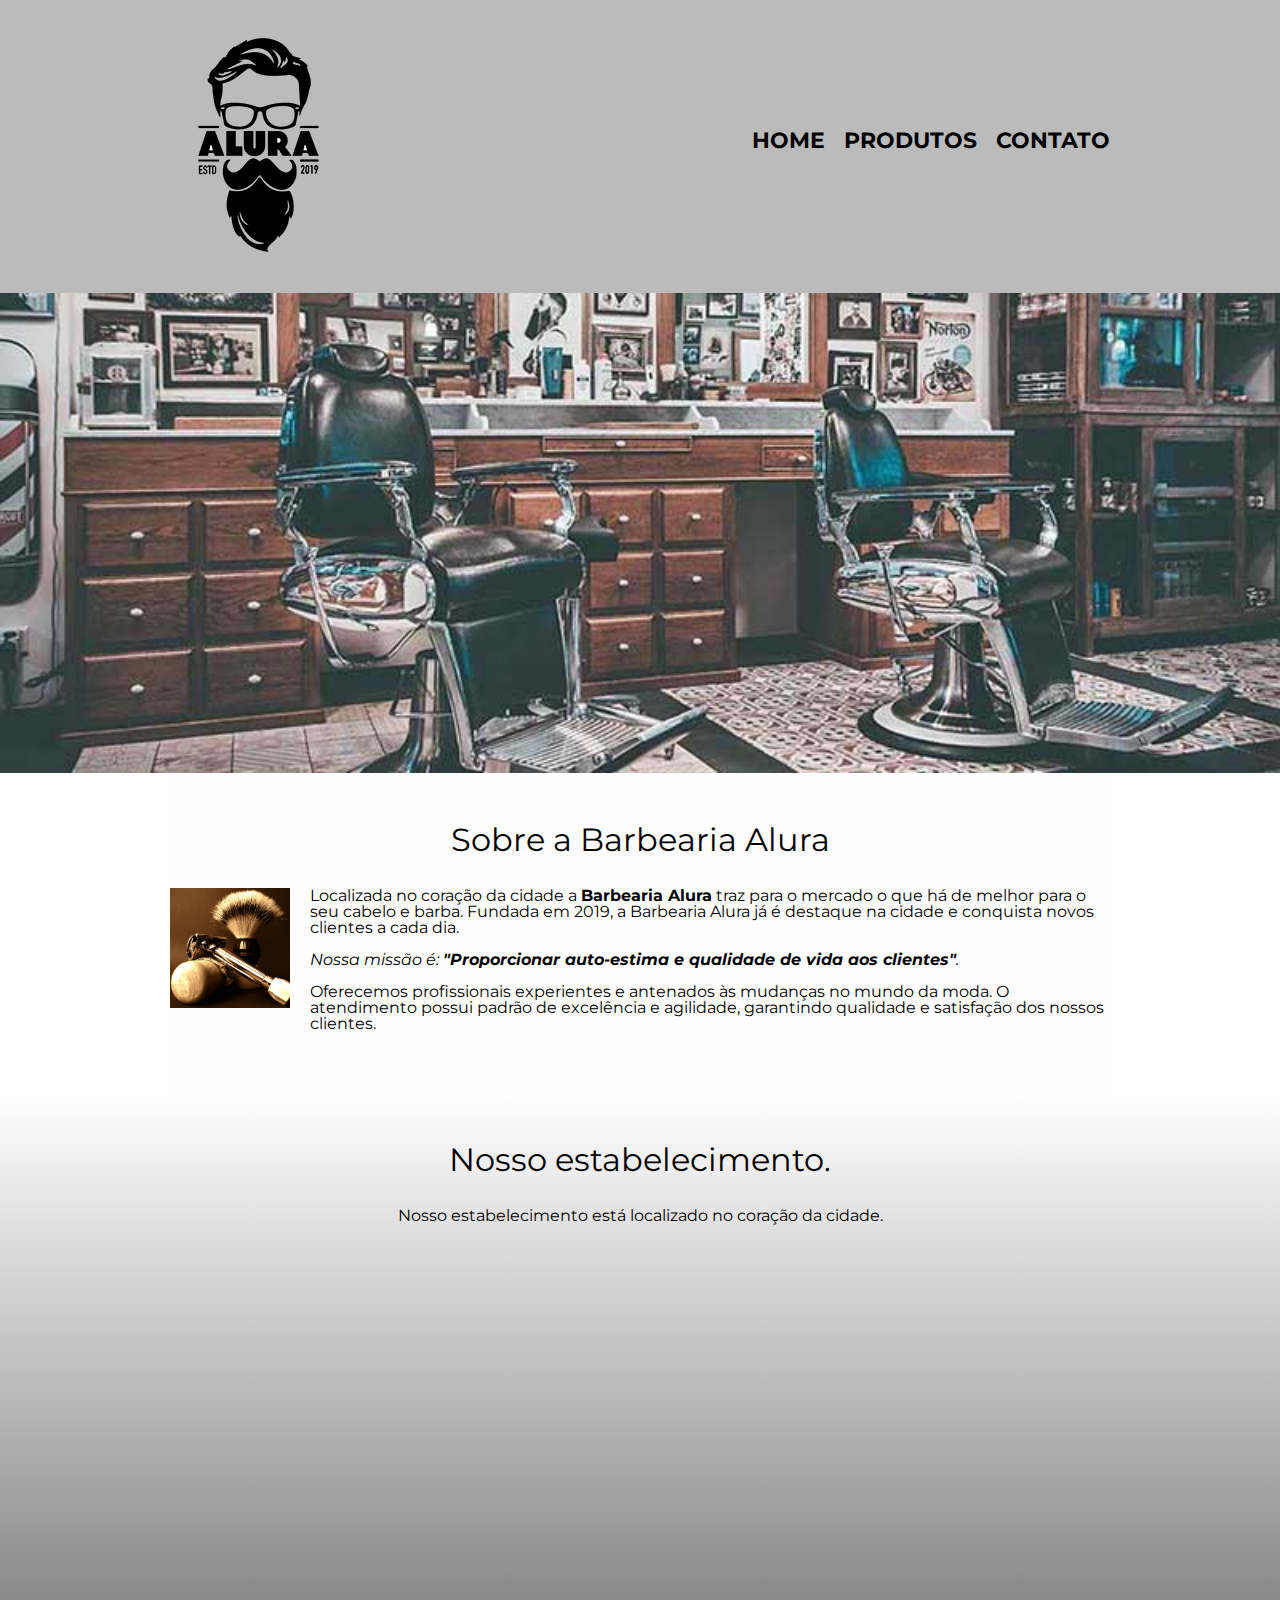
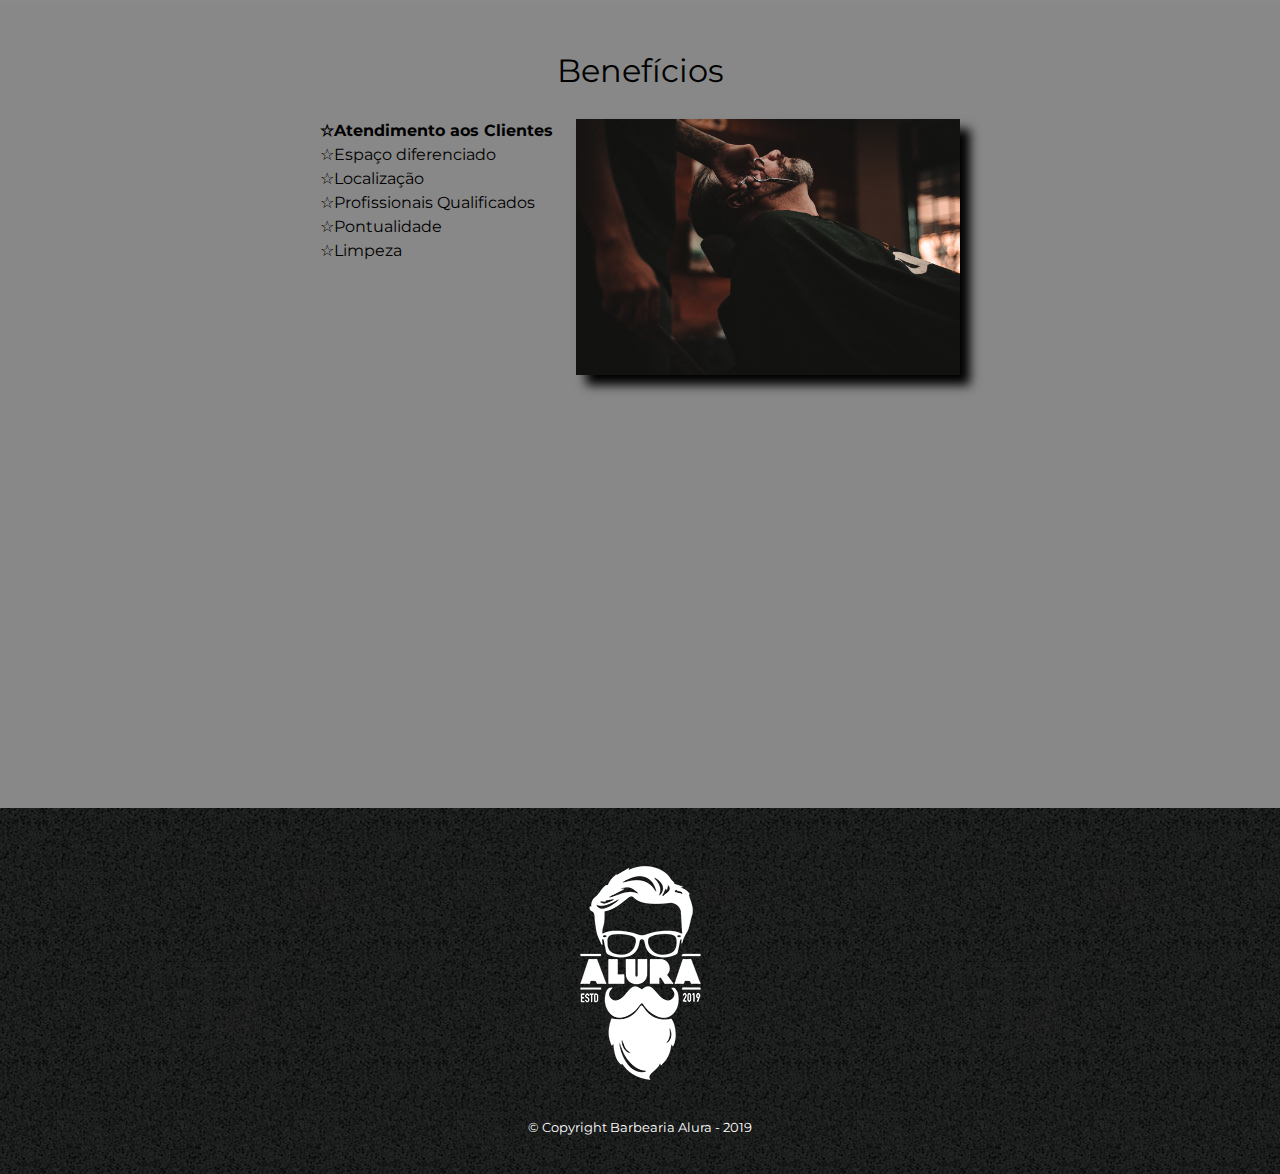
==== index.html @ 0befc433 "site barbearia Alura" ====
<!DOCTYPE html>
<html lang="pt-br">
	<head>
		<meta charset="UTF-8">
		<meta name="viewport" content="width=device-width">
		<title>Barbearia Alura</title>

		<link rel="stylesheet" href="reset.css">
		<link rel="stylesheet" href="style.css">
		<link href="https://fonts.googleapis.com/css?family=Montserrat&display=swap" rel="stylesheet">

	</head>

	<body>
		<header>
			<div class="caixa">
				<h1><img src="logo.png"></h1>

				<nav>
					<ul>
						<li><a href="index.html">Home</a></li>
						<li><a href="produtos.html">Produtos</a></li>
						<li><a href="contato.html">Contato</a></li>
					</ul>
				</nav>
			</div>
		</header>

		<img class="banner" src="banner.jpg">

		<main>
				<section class="principal">
					<h2 class="titulo-principal">Sobre a Barbearia Alura</h2>

					<img class="utensilios" src="utensilios.jpg" alt="Utensilios de um barbeiro.">
			 
					<p>Localizada no coração da cidade a <strong>Barbearia Alura</strong> traz para o mercado o que há de melhor para o seu cabelo e barba. Fundada em 2019, a Barbearia Alura já é destaque na cidade e conquista novos clientes a cada dia.</p>

					<p id="missao"><em>Nossa missão é: <strong>"Proporcionar auto-estima e qualidade de vida aos clientes"</strong>.</em></p>

					<p>Oferecemos profissionais experientes e antenados às mudanças no mundo da moda. O atendimento possui padrão de excelência e agilidade, garantindo qualidade e satisfação dos nossos clientes.</p>
				</section>

				<section class="mapa">
					<h3 class="titulo-principal">Nosso estabelecimento.</h3>
					<p> Nosso estabelecimento está localizado no coração da cidade.</p>

					<div class="mapa-conteudo">
						  <iframe src="https://www.google.com/maps/embed?pb=!1m18!1m12!1m3!1d3656.448598130907!2d-46.634653385542414!3d-23.588239368469353!2m3!1f0!2f0!3f0!3m2!1i1024!2i768!4f13.1!3m3!1m2!1s0x94ce5a2b2ed7f3a1%3A0xab35da2f5ca62674!2sCaelum%20-%20Escola%20de%20Tecnologia!5e0!3m2!1spt-BR!2sbr!4v1580916426151!5m2!1spt-BR!2sbr" width="100%" height="300" frameborder="0" style="border:0;" allowfullscreen=""></iframe>
					</div>

				</section>

				<section class="beneficios">
					<h3 class="titulo-principal">Benefícios</h3>

				<div class="conteudo-beneficios">
						<ul class="lista-beneficios">
							<li class="itens">Atendimento aos Clientes</li>
							<li class="itens">Espaço diferenciado</li>
							<li class="itens">Localização</li>
							<li class="itens">Profissionais Qualificados</li>
							<li class="itens">Pontualidade</li>
							<li class="itens">Limpeza</li>
						</ul><img src="beneficios.jpg" class="imagem-beneficios">
				</div>

			<div class="video">
			      <iframe width="100%" height="315" src="https://www.youtube.com/embed/wcVVXUV0YUY" frameborder="0" allow="accelerometer; autoplay; encrypted-media; gyroscope; picture-in-picture" allowfullscreen></iframe> 	
			</div>		

				</section>
		</main>

		<footer>
			<img src="logo-branco.png">
			<p class="copyright">&copy; Copyright Barbearia Alura - 2019</p>
		</footer>

	</body>
</html>
---- style.css ----
body {
    font-family: 'Montserrat', sans-serif;
}

header {
	background: #BBBBBB;
	padding: 20px 0;
}

.caixa {
	position: relative;
	width: 940px;
	margin: 0 auto;
}

nav {
	position: absolute;
	top: 110px;
	right: 0;
}

nav li {
	display: inline;
	margin: 0 0 0 15px;
}

nav a {
	text-transform: uppercase;
	color: #000000;
	font-weight: bold;
	font-size: 22px;
	text-decoration: none;
}

nav a:hover {
	color: #C78C19;
	text-decoration: underline;
}

.produtos {
	width: 940px;
	margin: 0 auto;
	padding: 50px 0;
}

.produtos li {
	display: inline-block;
	text-align: center;
	width: 30%;
	vertical-align: top;
	margin: 0 1.5%;
	padding: 30px 20px;
	box-sizing: border-box;
	border: 2px solid #000000;
	border-radius: 10px;
}

.produtos li:hover {
	border-color: #C78C19;
}

.produtos li:active {
	border-color: #088C19;	
}

.produtos li:hover h2 {
	font-size: 34px;
}

.produtos h2 {
	font-size: 30px;
	font-weight: bold;
}

.produto-descricao {
	font-size: 18px;
}

.produto-preco {
	font-size: 22px;
	font-weight: bold;
	margin-top: 10px;
}

footer {
	text-align: center;
	background: url("bg.jpg");
	padding: 40px 0;
}

.copyright {
	color: #FFFFFF;
	font-size: 13px;
	margin: 20px 0 0;
}

/* Página de contato */
.contato {
	width: 940px;
	margin: 40px auto;
}

.contato label, .input-group legend {
	display: block;
	margin: 0 0 5px;
	font-size: 20px;
}

.campo-padrao, textarea {
	display: block;
	margin: 0 0 30px;
	padding: 10px 20px;
	width: 50%;
	border: 1px solid #aaa;
}

.input-group {
	margin: 0 0 20px;
}

.newsletter {
	margin: 0 0 20px;
}

.botao {
	margin: 20px 0 0;
	width: 30%;
	padding: 10px 20px;
	font-size: 24px;
	display: inline-block;
	background: orange;
	color: white;
	border: none;
	border-radius: 5px;
	transition: 1s;
}

.botao:hover {
	cursor: pointer;
	transform: scale(1.2);	
}

.funcionamento {
	width: 940px;
	margin: 0 auto 40px;
}

table {
	margin: 10px 0 0;
}

th  {
	background: #777777;
	color: #FFFFFF;
}


td, th {
	border: 1px solid #000000;
	padding: 5px 20px;
}

main {

}

form {
	margin: 40px 0;
}

form label, form legend {
	display:block;
	font-size: 20px;
	margin:0 0 10px;
}

.input-padrao { 
	display:block;
	margin:0 0 20px;
	padding: 10px 25px;
	width:50%;
}

.checkbox {
	margin: 20px 0;	
}

.enviar {
	width: 40%;
	padding: 15px 0;
	background: orange;
	color: white;
	font-weight: bold;
	font-size: 18px;
	border: none;
	border-radius: 5px;
	transition: 1s all;
	cursor: pointer;
}

.enviar:hover {
	background: darkorange;
	transform: scale(1.2);;
}

table {
	margin: 20px 0 40px;
}

thead {
	background: #555555;
	color: white;
	font-weight: bold;
}

td, th {
	border: 1px solid #000000;
	padding: 8px 15px;
}



/* css da página inicial */

.banner {

	width:100%;
}

.titulo-principal {
	text-align: center;
	font-size: 2em;
	margin: 0 0 1em;
	clear: left;

}


.principal {
	padding: 3em 0;
	background: #FEFEFE;
	width: 940px;
	margin: 0 auto;
}

.principal p {
	margin: 0 0 1em;
}

.principal strong {
	font-weight: bold;

}

.principal em {
	font-style: italic;
}


.utensilios {
	width: 120px;
	float: left;
	margin: 0 20px 20px 0;
}

.mapa {
	padding: 3em 0;
	background: linear-gradient(#FEFEFE, #888888);
	
}

.mapa p {
	margin: 0 0 2em;
	text-align: center;
}

.mapa-conteudo {
	width: 940px;
	margin: 0 auto;
}

.beneficios {
	padding: 3em 0;
	background: #888888;
}

.conteudo-beneficios {
	width: 640px;
	margin: auto;
}

.lista-beneficios {
	width: 40%;
	display: inline-block;
	vertical-align: top;
}

.itens {
	line-height: 1.5;
}

.itens:first-child {
	font-weight: bold;
}

.itens:before {
	content: "☆";
}

.imagem-beneficios {
	width: 60%;
	opacity: 1;
	transition: 400ms;
	box-shadow: 10px 10px 10px #000000;
}

.imagem-beneficios:hover {
	opacity: 0.3;
}

.video {
	width: 560px;
	margin: 2em auto;

}

@media screen and (max-width: 480px) {
	.caixa, .principal, .conteudo-beneficios, .mapa-conteudo, .video {
		width: auto;
	}
	h1 {
		text-align: center;
	}
	nav{
		position: static;
	}
	.lista-beneficios, .imagem-beneficios {
		width: 100%;
	}
}
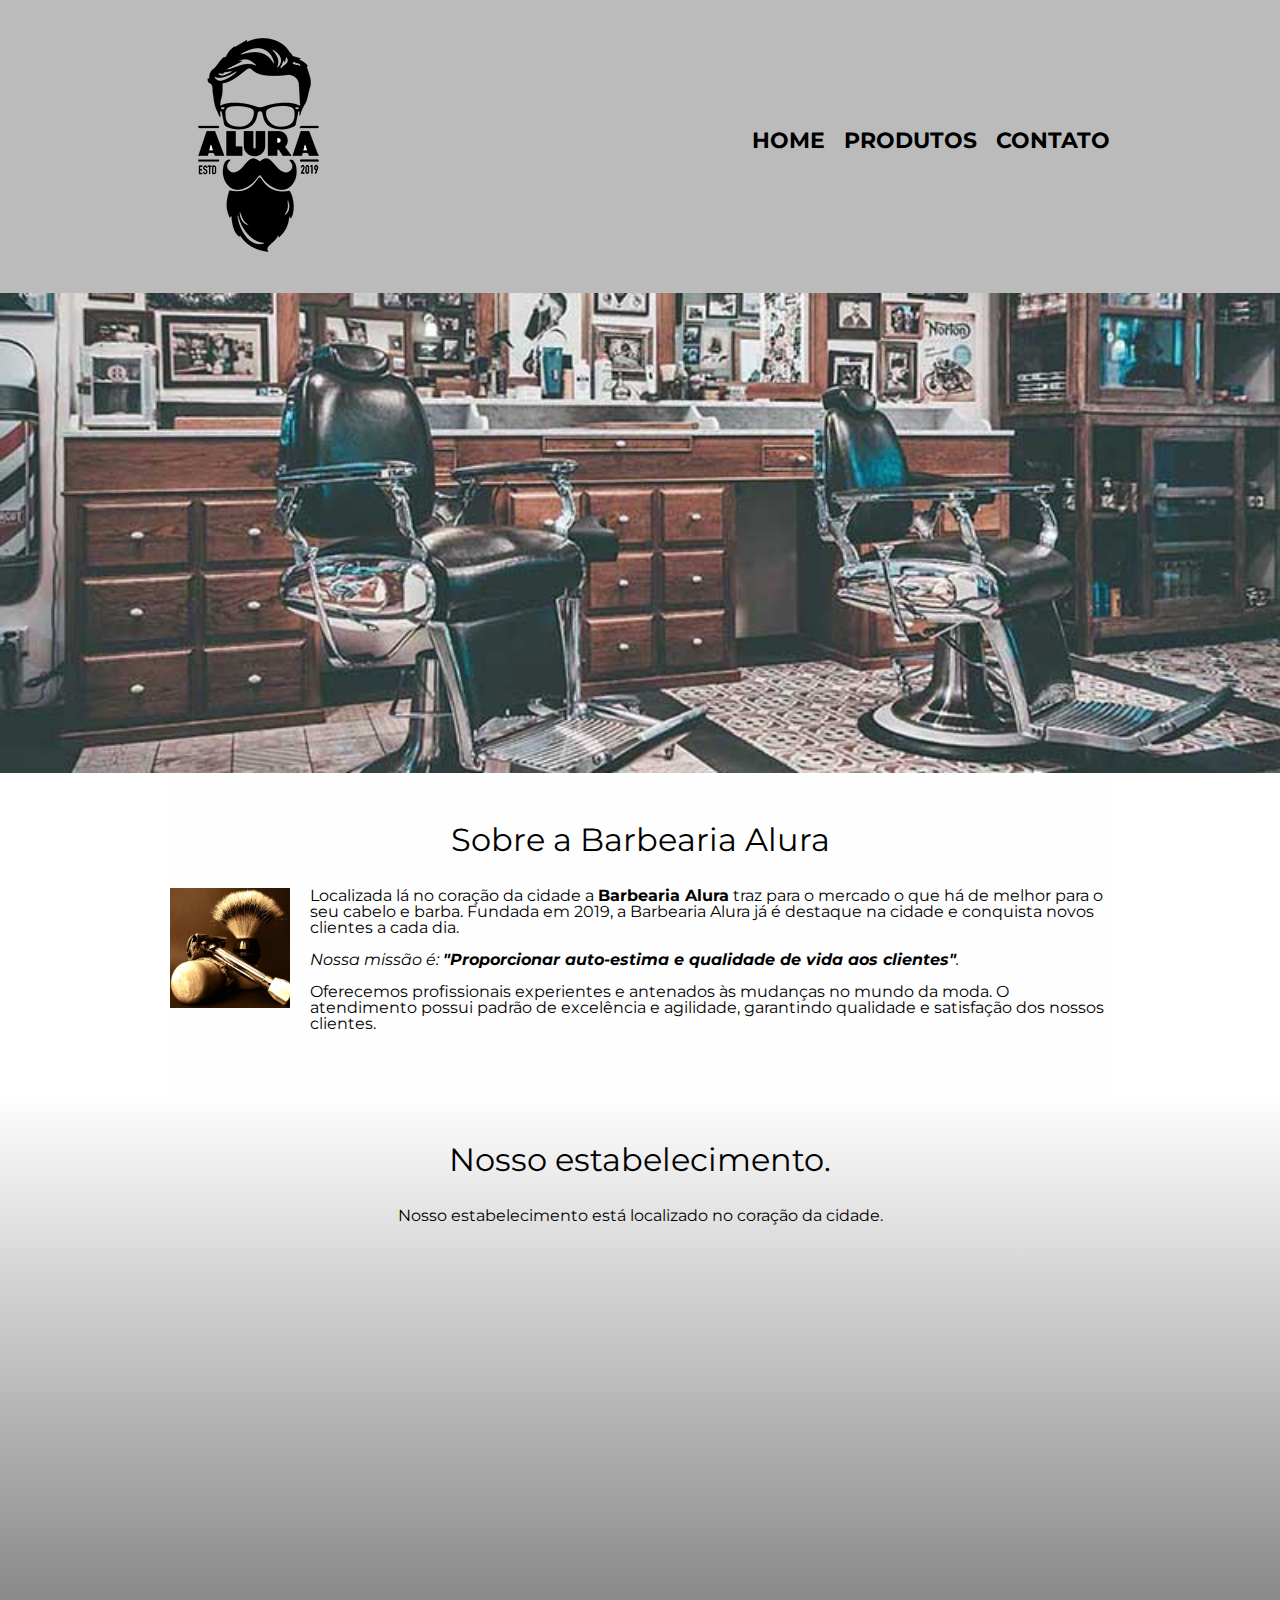
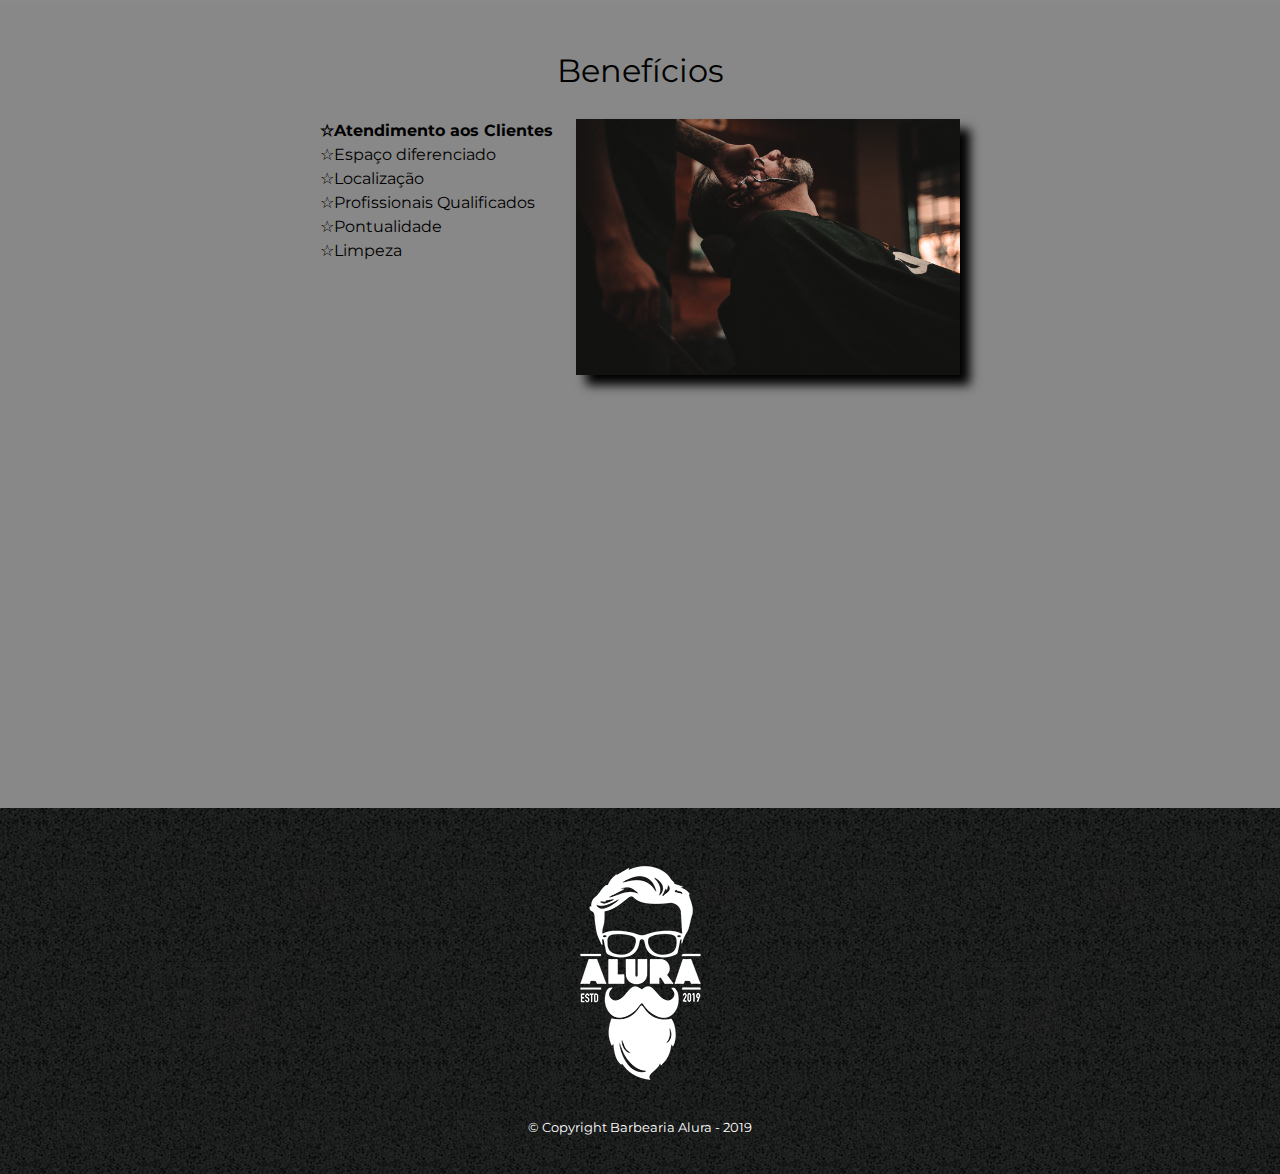
==== commit 57008d67: "Adicionado a palavra LÁ no arquivo index" ====
--- a/index.html
+++ b/index.html
@@ -34,7 +34,7 @@
 
 					<img class="utensilios" src="utensilios.jpg" alt="Utensilios de um barbeiro.">
 			 
-					<p>Localizada no coração da cidade a <strong>Barbearia Alura</strong> traz para o mercado o que há de melhor para o seu cabelo e barba. Fundada em 2019, a Barbearia Alura já é destaque na cidade e conquista novos clientes a cada dia.</p>
+					<p>Localizada lá no coração da cidade a <strong>Barbearia Alura</strong> traz para o mercado o que há de melhor para o seu cabelo e barba. Fundada em 2019, a Barbearia Alura já é destaque na cidade e conquista novos clientes a cada dia.</p>
 
 					<p id="missao"><em>Nossa missão é: <strong>"Proporcionar auto-estima e qualidade de vida aos clientes"</strong>.</em></p>
 
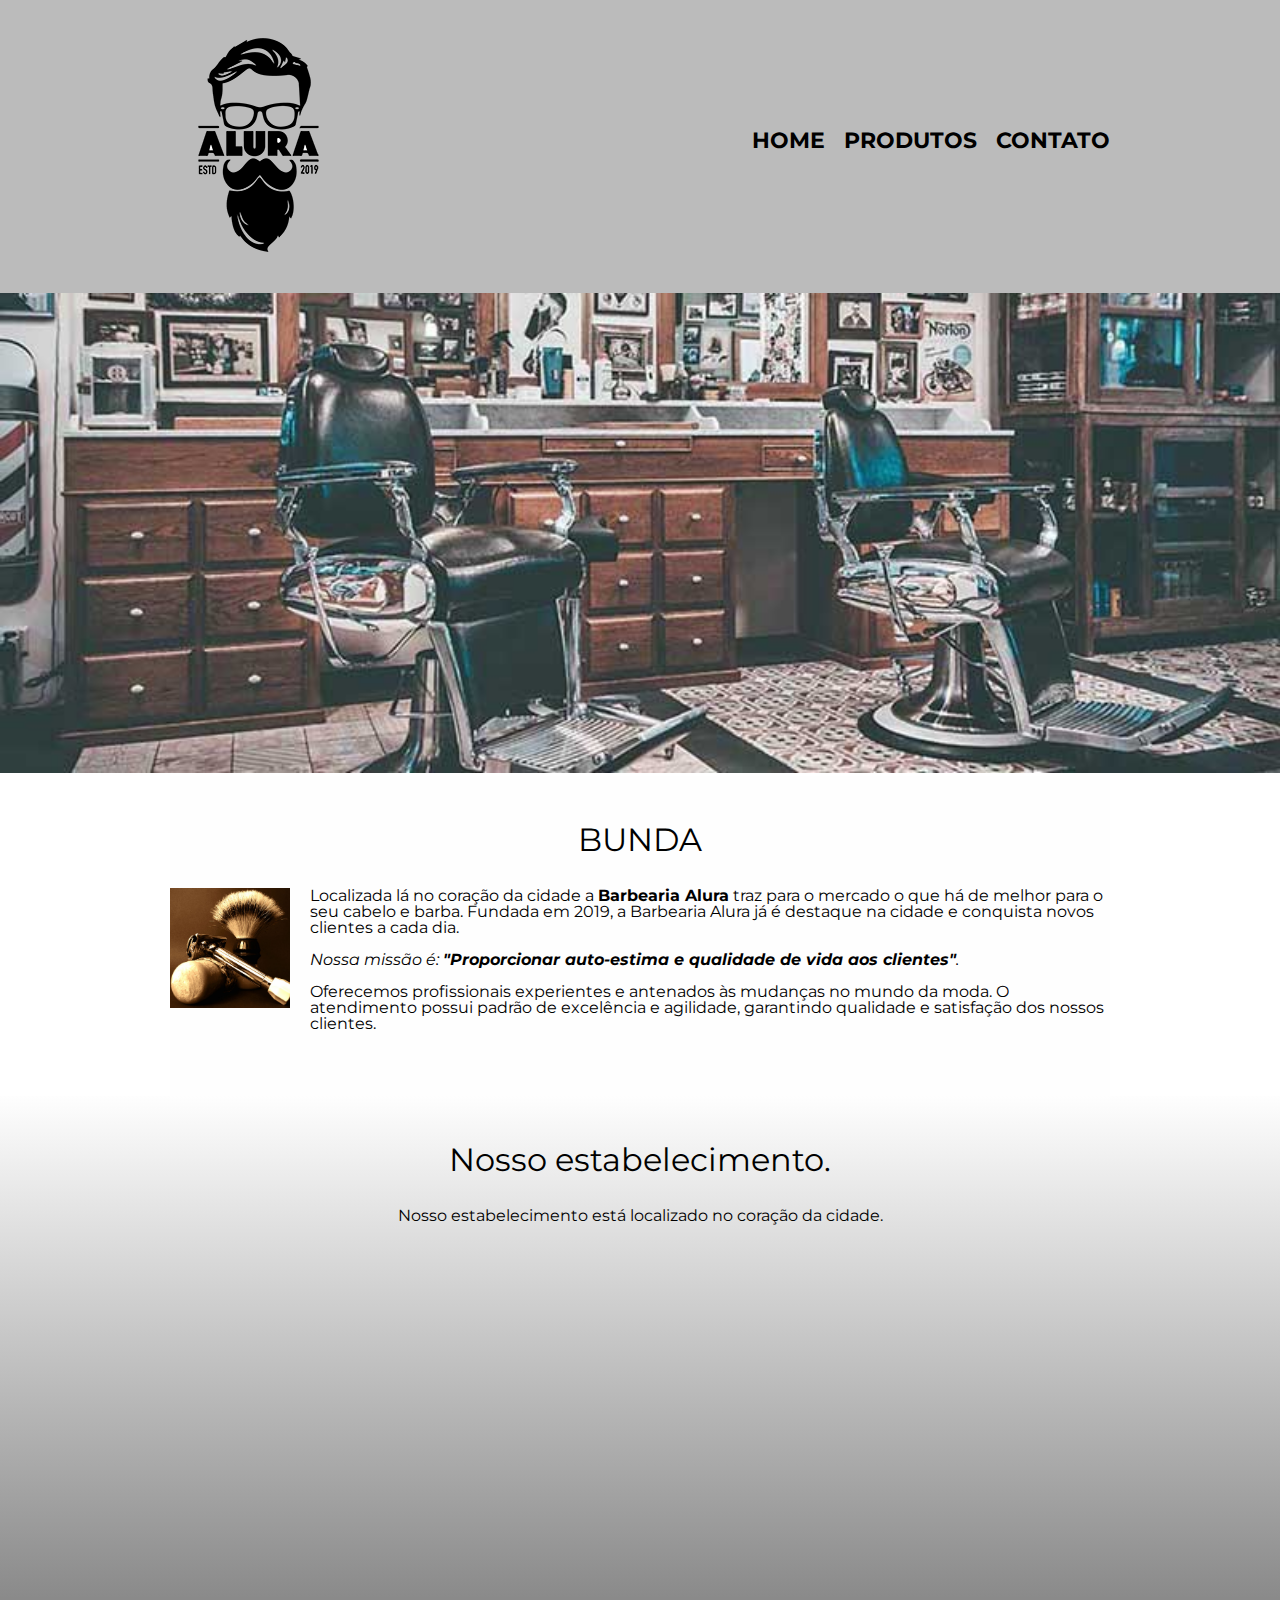
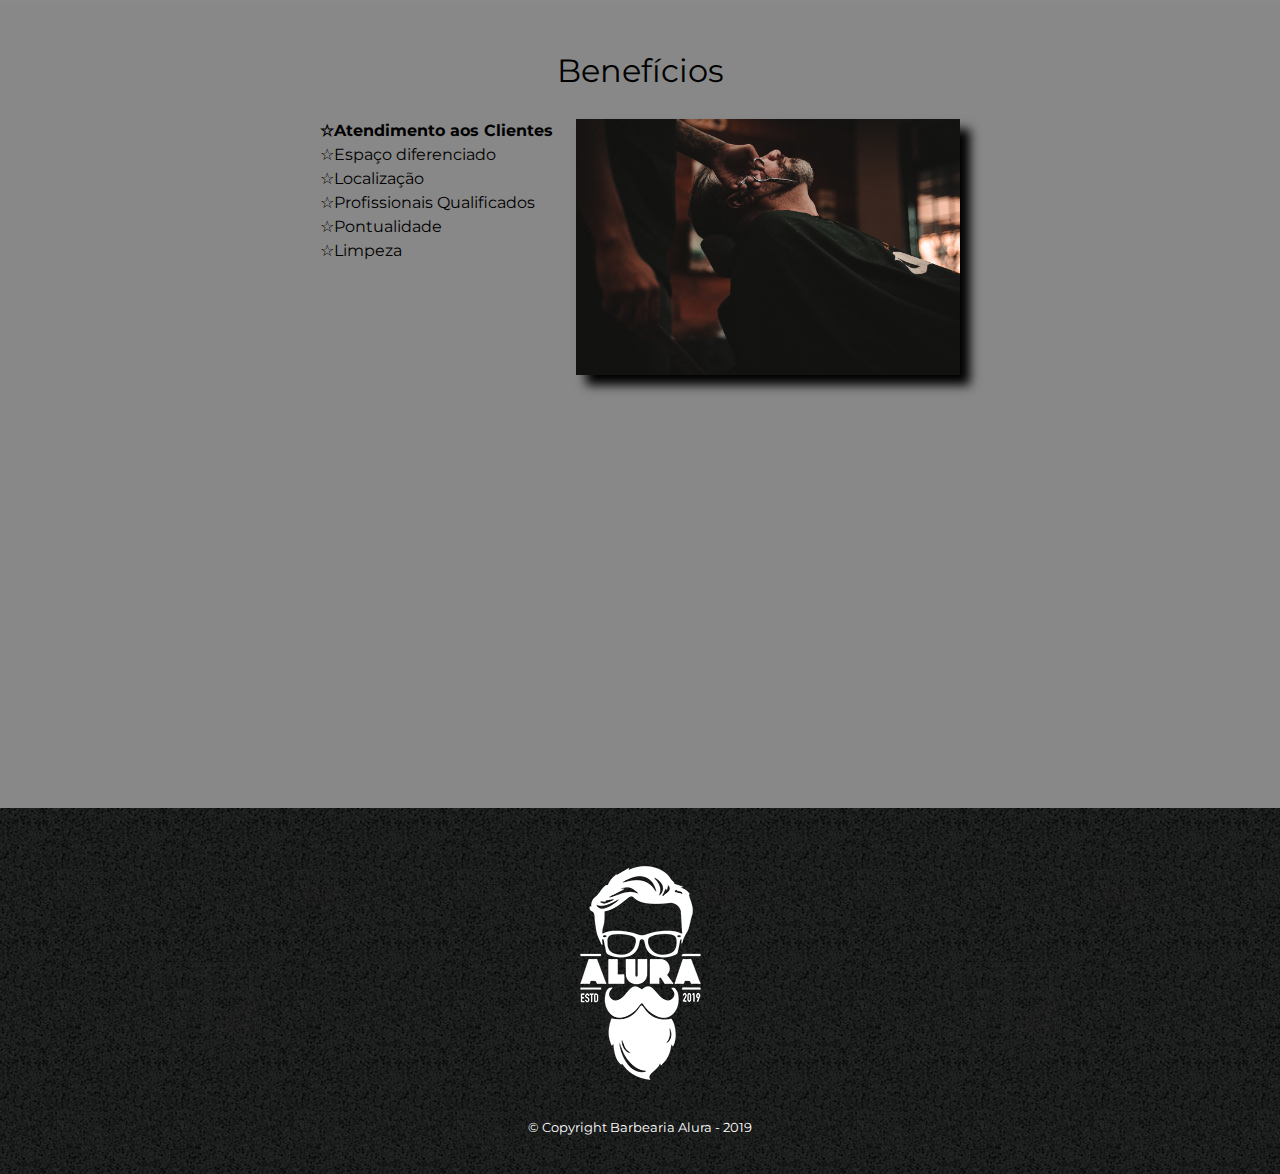
==== commit a9cbaf1b: "Bunda" ====
--- a/index.html
+++ b/index.html
@@ -30,7 +30,7 @@
 
 		<main>
 				<section class="principal">
-					<h2 class="titulo-principal">Sobre a Barbearia Alura</h2>
+					<h2 class="titulo-principal">BUNDA</h2>
 
 					<img class="utensilios" src="utensilios.jpg" alt="Utensilios de um barbeiro.">
 			 
